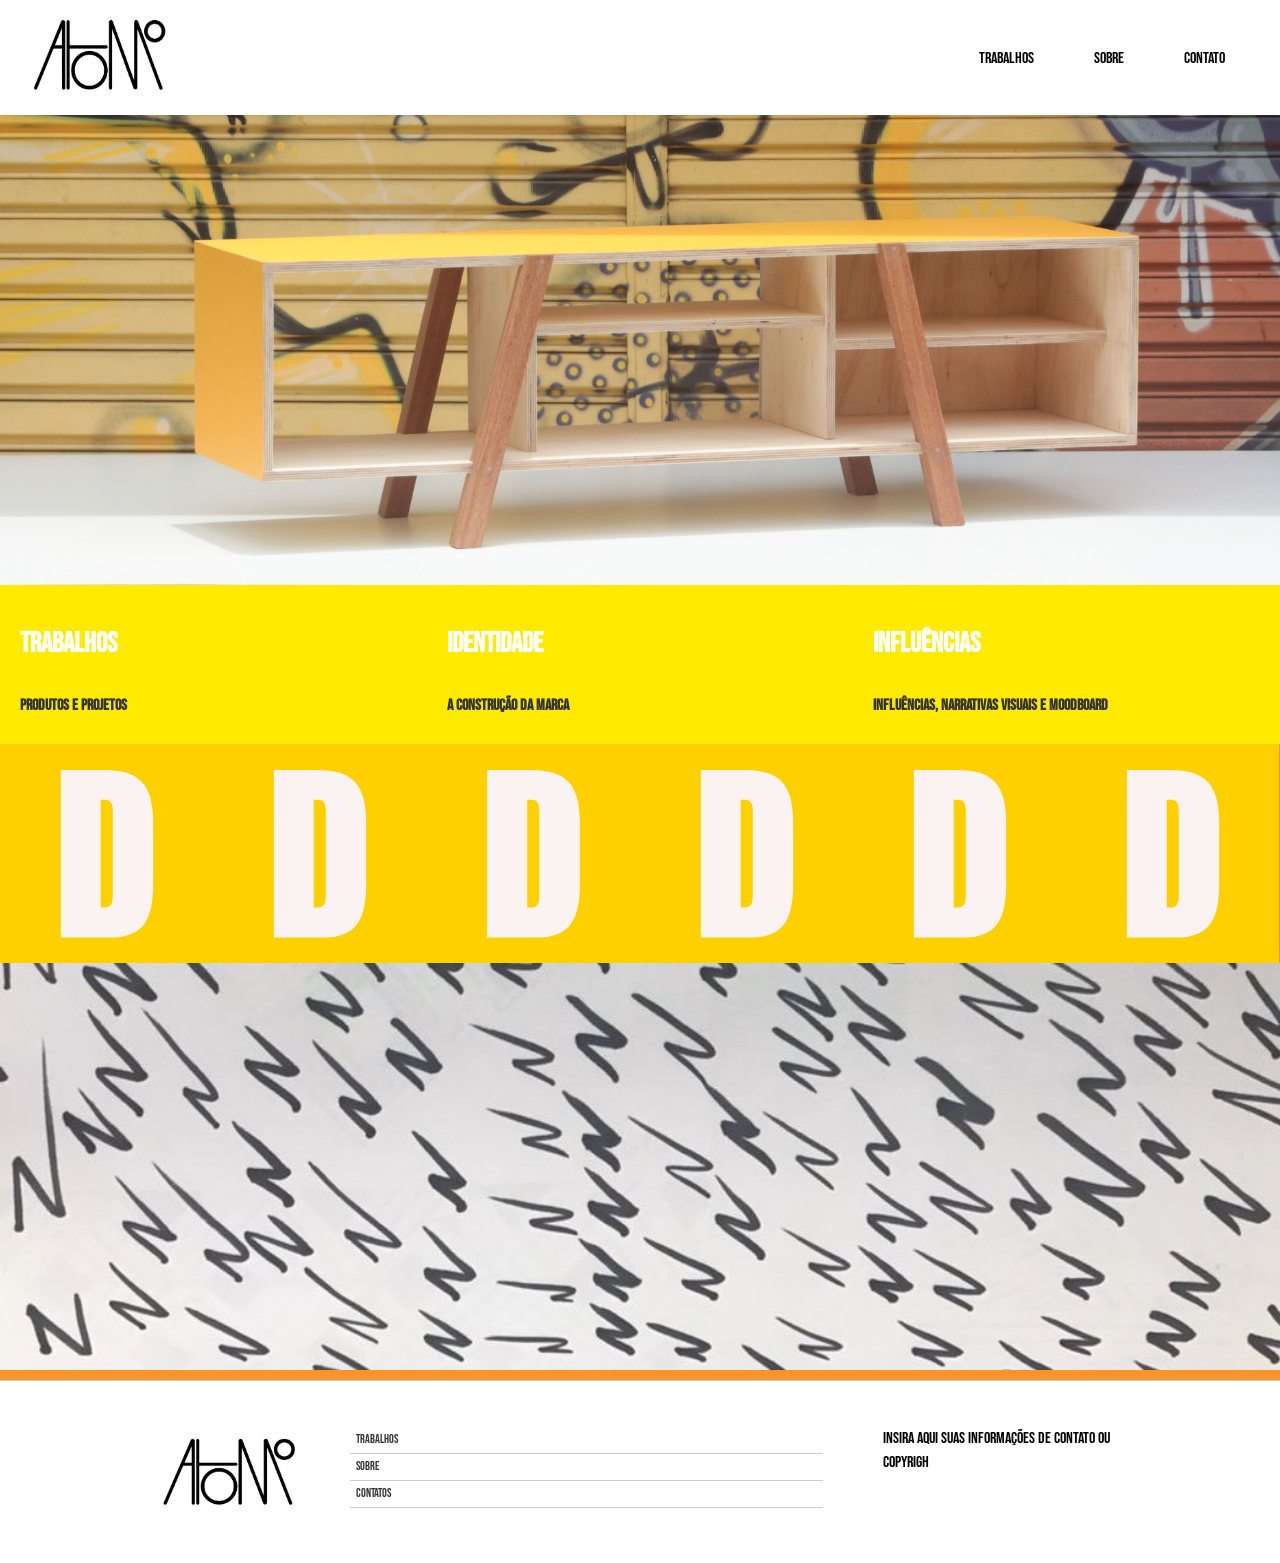
==== index.html @ c4518ce9 "primeiro commit do site" ====
<!DOCTYPE html>
<html lang="pt-br">
  <head>
    <meta charset="UTF-8" />
    <meta name="viewport" content="width=device-width, initial-scale=1.0" />
    <title>Átomo Design Studio</title>

    <!-- Reseta algumas propriedades da página para uma maior compatibilidade entre navegadores-->
    <link href="css/normalize.css" rel="stylesheet" type="text/css" />

    <!-- Define as propriedades do LAYOUT/GRID da página -->
    <link href="css/layout.css" rel="stylesheet" type="text/css" />

    <!-- Define as propriedades de TEXTO da página -->
    <link href="css/texto.css" rel="stylesheet" type="text/css" />

    <!-- Chama uma web font hospedada no Google Fonts -->
    <link rel="preconnect" href="https://fonts.googleapis.com" />
    <link rel="preconnect" href="https://fonts.gstatic.com" crossorigin />
    <link
      href="https://fonts.googleapis.com/css2?family=Bebas+Neue&display=swap"
      rel="stylesheet"
    />

    <!-- Define um ícone para o site que aparece na barra de endereços e nos bookmarks -->
    <!--<link rel="moldura" type="image/png" href="img/logomoldura.png" sizes="32x32"/>-->
    <link
      rel="apple-touch-icon"
      type="image/jpg"
      href="img/atmtitulo.jpg"
      sizes="32x32"
    />
    <link
      rel="shortcut icon"
      type="image/x-icon"
      href="img/atmtitulo.jpg"
      sizes="32x32"
    />
    <link
      rel="mask-icon"
      type=""
      href="img/atmtitulo.jpg"
      color="#111"
      sizes="32x32"
    />

    <!-- Define a descrição que será exibida nos buscadores -->
    <meta
      name="description"
      content="Portifólio de criações de André Luiz de Souza Silva"
    />

    <!-- Elenque as palavras-chave sempre pensando no que o usuário que você deseja está buscando -->
    <meta
      name="keywords"
      content="type, typography, design, Portifólio, 3d, render, 3d modeling"
    />
  </head>

  <body>
    <div id="flex-container">
      <!-- INÍCIO do Cabeçalho -->

      <!--
      <header class="header-sticky">
        <img
          src="img/LOGO NOVO V0_b.jpg"
          width="150px"
          height="90px"
          alt="Aqui entra uma descrição da imagem"
          style="margin-top: 10px; padding: 0px"
        />
        <!- INÍCIO do Menu de Navegação ->
        <nav class="menu-horizontal">
          <ul>
            <li><a href="link1.html">Perfil</a></li>
            <li><a href="link2.html">Expência</a></li>
            <li><a href="link3.html">Hard Skills</a></li>
            <li><a href="link4.html">Trabalhos</a></li>
          </ul>
        </nav>
        <!- FIM do Menu de Navegação ->

      </header>
    -->

      <!--Menu 2 teste-->

      <header class="header">
        <img
          src="img/LOGO NOVO V0_b.jpg"
          width="150px"
          height="90px"
          alt="Aqui entra uma descrição da imagem"
          style="margin-top: 10px; padding: 0px"
        />
        <input class="menu-btn" type="checkbox" id="menu-btn" />
        <label class="menu-icon" for="menu-btn"
          ><span class="navicon"></span
        ></label>
        <ul class="menu" style: >
          <li><a href="#work">Trabalhos</a></li>
          <li><a href="#about">Sobre</a></li>
          <li><a href="#contact">Contato</a></li>
        </ul>
      </header>

      <!-- FIM do Cabeçalho -->

      <!-- INÍCIO do conteúdo principal do site  -->
      <main>
        <!-- INÍCIO do destaque principal-->
        <section class="modulo-12 destaque-1">
          <!--IMAGEM DESTAQUE-->
          <a href="layout-01.html"
            ><img
              style="padding: 0px 0px"
              src="img/alta-2858_.jpg"
              alt="Aqui entra uma descrição da imagem"
              width="100%"
              height="100%"
          /></a>
        </section>
        <!--FIM do destaque principal-->

        <!-- INÍCIO do destaque secundário -->
        <section class="modulo-4 destaque-2">
          <a href="#">
            <h3>Trabalhos</h3>
            <p>
              <strong>Produtos e projetos</strong>
            </p>
          </a>
        </section>
        <section class="modulo-4 destaque-2">
          <a href="#">
            <h3>Identidade</h3>
            <p>
              <strong>A construção da marca</strong>
            </p>
          </a>
        </section>
        <section class="modulo-4 destaque-2">
          <a href="#">
            <h3>Influências</h3>
            <p>
              <strong>Influências, narrativas visuais e moodboard</strong>
            </p>
          </a>
        </section>
	
        <!--FIM do destaque secundário-->

        <!--INÍCIO do destaque terciário -->
        <section class="modulo-2 destaque-3">
          <a href="layout02.html"
            ><img
              src="img/destaque-1x1.svg"
              width="100%"
              height="100%"
              alt="Aqui entra uma descrição da imagem"
          /></a>
        </section>
        <section class="modulo-2 destaque-3">
          <a href="layout02.html"
            ><img
              src="img/destaque-1x1.svg"
              width="100%"
              height="100%"
              alt="Aqui entra uma descrição da imagem"
          /></a>
        </section>
        <section class="modulo-2 destaque-3">
          <a href="layout02.html"
            ><img
              src="img/destaque-1x1.svg"
              width="100%"
              height="100%"
              alt="Aqui entra uma descrição da imagem"
          /></a>
        </section>
        <section class="modulo-2 destaque-3">
          <a href="layout02.html"
            ><img
              src="img/destaque-1x1.svg"
              width="100%"
              height="100%"
              alt="Aqui entra uma descrição da imagem"
          /></a>
        </section>
        <section class="modulo-2 destaque-3">
          <a href="layout02.html"
            ><img
              src="img/destaque-1x1.svg"
              width="100%"
              height="100%"
              alt="Aqui entra uma descrição da imagem"
          /></a>
        </section>
        <section class="modulo-2 destaque-3">
          <a href="layout02.html"
            ><img
              src="img/destaque-1x1.svg"
              width="100%"
              height="100%"
              alt="Aqui entra uma descrição da imagem"
          /></a>
        </section>
        <!--FIM do destaque terciário-->

        <!--INÍCIO de um destaque "genérico"  -->
        <section class="modulo-12">
          <div style="padding: 0px 0px; font-size: 2.369em">
             <img
              src="img/padrão_.jpg"
              width="100%"
              height="100%"
              alt="padrão feito à mão influ memphis"
          /></a>


          </div>
        </section>
        <!--FIM do destaque "genérico"  -->
      </main>
      <!-- FIM do conteúdo principal do site  -->

      <!-- INÍCIO do rodapé  -->
      <footer>
        <section class="modulo-1"></section>
        <section class="modulo-2">
          <img
            src="img/LOGO NOVO V0.jpg"
            width="150px"
            height="150px"
            alt="Aqui entra uma descrição da imagem"
            style="float: right"
          />
        </section>

        <!-- INÍCIO do Menu de rodapé -->
        <section class="modulo-5">
          <ul>
            <li><a href="link1.html">Trabalhos</a></li>
            <li><a href="link2.html">Sobre</a></li>
            <li><a href="link3.html">Contatos</a></li>
          </ul>
        </section>
        <!-- INÍCIO do Menu de rodapé -->

        <section class="modulo-3">
          <p style="margin: 0">
            Insira aqui suas informações de contato ou copyrigh
          </p>
        </section>
        <section class="modulo-1"></section>
      </footer>
      <!-- FIM do rodapé  -->
    </div>
    <!-- FIM do flex-container  -->
  </body>
</html>
---- css/layout.css ----
@charset "UTF-8";
/* CSS Document */

/*HACK border-fix não apagar*/
html {
  box-sizing: border-box;
}
*,
*:before,
*:after {
  box-sizing: inherit;
}
/*Configurações gerais do Body documento*/
body {
  background: (#ffffff);
  margin: 0px;
  display: flex;
  justify-content: center;
  font-family: "Bebas Neue", cursive;
}

/*CONTROLE DA APARÊNCIA GERAL DO LAYOUT*/

/*CONTAINER PRINCIPAL*/
#flex-container {
  display: flex;
  flex-wrap: wrap;
  width: 100%;
  max-width: 1600px;
  min-width: 320px;
}

/*Container para uso esporádicos dentro do layout*/
.container {
  display: flex;
  flex-wrap: wrap;
  width: 100%;
}

/**/
.header-sticky {
  flex: 0 0 100%;
  position: sticky;
  top: 1;
}
/*
header {
  flex: 1 0 50%;
  background: #ffffff;
  text-align: center;
  font-family: "Bebas Neue", cursive;
}
*/
/*NOVO MENU BOTAO*/
.header {
  background-color: #fff;
  box-shadow: 1px 1px 4px 0 rgba(0, 0, 0, 0.1);
  position: fixed;
  width: 100%;
  z-index: 3;
  padding-left: 25px;
  padding-bottom: 10px;
  font-family: "Bebas Neue", cursive;
}

.header ul {
  margin: 0;
  padding: 0;
  list-style: none;
  overflow: hidden;
  background-color: #fff;
}

.header li a {
  display: block;
  padding: 0px 0px;
  text-decoration: none;
  margin-top: 30px;
}

.header li a:hover,
.header .menu-btn:hover {
  background-color: #ffffff;
  color: #000000;
  text-decoration: underline;
}

.header .logo {
  display: block;
  float: left;
  font-size: 2em;
  padding: 10px 20px;
  text-decoration: none;
  margin-left: 15px;
}

/* menu */

.header .menu {
  clear: both;
  max-height: 0;
  transition: max-height 0.2s ease-out;
  margin-right: 25px;
}

/* menu icon */

.header .menu-icon {
  cursor: pointer;
  display: inline-block;
  float: right;
  padding: 28px 20px;
  position: relative;
  user-select: none;
}

.header .menu-icon .navicon {
  background: #333;
  display: block;
  height: 2px;
  position: relative;
  transition: "background 0.2s ease-out";
  width: 18px;
}

.header .menu-icon .navicon:before,
.header .menu-icon .navicon:after {
  background: #333;
  content: "";
  display: block;
  height: 100%;
  position: absolute;
  transition: all 0.2s ease-out;
  width: 100%;
}

.header .menu-icon .navicon:before {
  top: 5px;
}

.header .menu-icon .navicon:after {
  top: -5px;
}

/* menu btn */

.header .menu-btn {
  display: none;
}

.header .menu-btn:checked ~ .menu {
  max-height: 240px;
}

.header .menu-btn:checked ~ .menu-icon .navicon {
  background: transparent;
}

.header .menu-btn:checked ~ .menu-icon .navicon:before {
  transform: rotate(-45deg);
}

.header .menu-btn:checked ~ .menu-icon .navicon:after {
  transform: rotate(45deg);
}

.header .menu-btn:checked ~ .menu-icon:not(.steps) .navicon:before,
.header .menu-btn:checked ~ .menu-icon:not(.steps) .navicon:after {
  top: 0;
}

/* 48em = 768px */

@media (min-width: 48em) {
  .header li {
    float: left;
  }
  .header li a {
    padding: 20px 30px;
  }
  .header .menu {
    clear: none;
    float: right;
    max-height: none;
  }
  .header .menu-icon {
    display: none;
  }
}
/* */

main {
  flex: 1 1 100%;
  max-width: 100%;
  display: flex;
  flex-wrap: wrap;
  background: #f7942b;
}
footer {
  background: #ffffff;
  border-top: 1px solid #cacaca;
  flex: 1 1 100%;
  display: flex;
  flex-wrap: nowrap;
}
footer section {
  margin-top: 1em;
  padding: 0 1em;
  margin-bottom: 1em;
}
/*DESTAQUES*/
.destaque-1 {
  background: #000000;
}
.destaque-2 {
  background: #ffea00;
  padding: 10px 20px;
}
.destaque-2 p {
  color: #333333;
}
.destaque-3 {
  background: #ffd000;
  padding: 10px;
}
.destaque-4 {
  background: #878f87;
  padding: 10px;
}
/* NAVEGAÇÃO*/

/*menu de navegação principal */
.menu-horizontal {
  flex: 1 0 100%;
  background: white;
  padding: 0px;
}
.menu-horizontal ul {
  list-style-type: none;
  padding: 0;
  margin: 0;
  display: flex;
  flex-wrap: wrap;
  justify-content: center;
}
.menu-horizontal ul li {
  border-right: 0px solid white;
  flex: 20 0 auto;
  text-decoration: none;
}
.menu-horizontal ul li:last-child {
  border-right: none;
}
.menu-horizontal ul li a {
  display: block;
  color: black;
  padding: 6px;
}

/*
.menu-horizontal ul li a:hover {
  background: white;
  color: purple;
}
*/

/*menu de navegação secundário */
.menu-vertical ul {
  list-style-type: none;
  padding: 10px 50px 10px 0px;
  margin: 0;
  display: flex;
  flex-wrap: wrap;
}
.menu-vertical ul li {
  flex: 0 0 100%;
  border-bottom: 1px solid #cccccc;
  text-align: right;
  line-height: 2em;
}
.menu-vertical ul li:last-child {
  border-bottom: none;
}
.menu-vertical ul li a:hover {
  color: #f26627;
}

/*menu de navegação do rodapé */
footer section ul {
  list-style-type: none;
  padding: 0;
  margin: 0;
  display: block;
}
footer section ul li {
  border-bottom: 1px solid #cccccc;
  font-size: 0.75em;
}
footer section ul li:last-child {
  /*border-bottom: none;*/
}
footer section ul li a {
  display: block;
  color: #333333;
  padding: 6px;
  text-decoration: none;
}
/* Change the link color to #111 (black) on hover */
footer section ul li a:hover {
  color: #f26627;
}

/* ESPAÇADORES */
/* Para um controle mais amplo do sistema de colunas o padding pode ficar separado */
.padding-10 {
  padding: 10px;
}

.padding-20 {
  padding: 20px;
}
/*INÍCIO SISTEMA DE COLUNAS*/
/*À partir de um grid de 12 colunas, montei as seguintes classes. Elas foram organizadas em ordem crescente de largura. Sendo a primeira 1/12 da largura total e a última 12/12 da largura total*/
.modulo-1 {
  flex: 1 1 8.33%;
  max-width: 8.33%;
}
.modulo-2 {
  flex: 1 1 16.66%;
  max-width: 16.66%;
}
.modulo-3 {
  flex: 1 1 25%;
  max-width: 25%;
  padding: 30px;
}
.modulo-4 {
  flex: 1 1 33.33%;
  max-width: 33.33%;
}
.modulo-5 {
  flex: 1 1 41.66%;
  max-width: 41.66%;
  position: relative;
  padding: 30px;
}
.modulo-6 {
  flex: 1 1 50%;
  max-width: 50%;
}
.modulo-7 {
  flex: 1 1 58.33%;
  max-width: 58.33%;
}
.modulo-8 {
  flex: 1 1 66.66%;
  max-width: 66.66%;
}
.modulo-9 {
  flex: 1 1 75%;
  max-width: 75%;
}
.modulo-10 {
  flex: 1 1 83.33%;
  max-width: 83.33%;
}
.modulo-11 {
  flex: 1 1 91.66%;
  max-width: 91.66%;
}
.modulo-12 {
  flex: 0 0 100%;
  max-width: 100%;
}
---- css/texto.css ----
@charset "UTF-8";

/* CSS Document */
/* TÍTULOS */
/* IMPORTANTE: Não Alterar esta propriedade, pois ela esconde o título H1 do usuário mas o mesmo ainda pode ser lido pelos buscadores melhorando o ranking do site*/
h1 {
  display: none;
  margin: 0;
  font-size: 0;
}

/* Os demais títulos podem ser alterados livremente*/
/* Para uma melhor compatibilidade entre navegadores e dispositivos use valores em EME */
h2 {
  color: #ffffff;
  padding-left: 0.5em;
  font-size: 2.369em;
  line-height: 1.5;
}

h3 {
  font-size: 1.777em;
  line-height: 1.5;
  color: white;
}

h4 {
  font-size: 1.333em;
  line-height: 1.5;
}

/*PARÁGRAFO*/
p {
  font-size: 1em;
  line-height: 1.5;
  font-weight: 200;
}

strong {
  font-weight: 700;
}

.paragrafo1 {
  overflow: hidden;
  text-align: justify;
  max-width: 85ch;
}

.legenda {
  font-size: 0.75em;
  line-height: 1.5;
}

.specimen-characters-module-content {
  display: flex;
  flex-wrap: wrap;
}

.specimen-characters-char {
  font-size: 1.5em;
  font-weight: inherit;
  width: 64px;
  height: 61px;
  display: -webkit-inline-box;
  display: -webkit-inline-flex;
  display: inline-flex;
  -webkit-align-items: center;
  align-items: center;
  -webkit-justify-content: center;
  justify-content: center;
  border: 1px solid #dadce0;
  margin-left: -1px;
  margin-top: -1px
}

.specimen-character-module {
  border-bottom: 1px solid #dadce0;
  position: relative;
  -webkit-box-sizing: content-box;
  box-sizing: content-box;
  padding-bottom: 64px
}

/*LINKS*/
a {
  color: #000000;
  text-decoration: none;
}

/* A instância hover determina a aparência do link quando o mouse está sobre ele */
a:hover {
  color: #FF0000;
}

/* Linha Horizontal */
hr {
  border: 1px solid;
  margin: -1px 0;
}
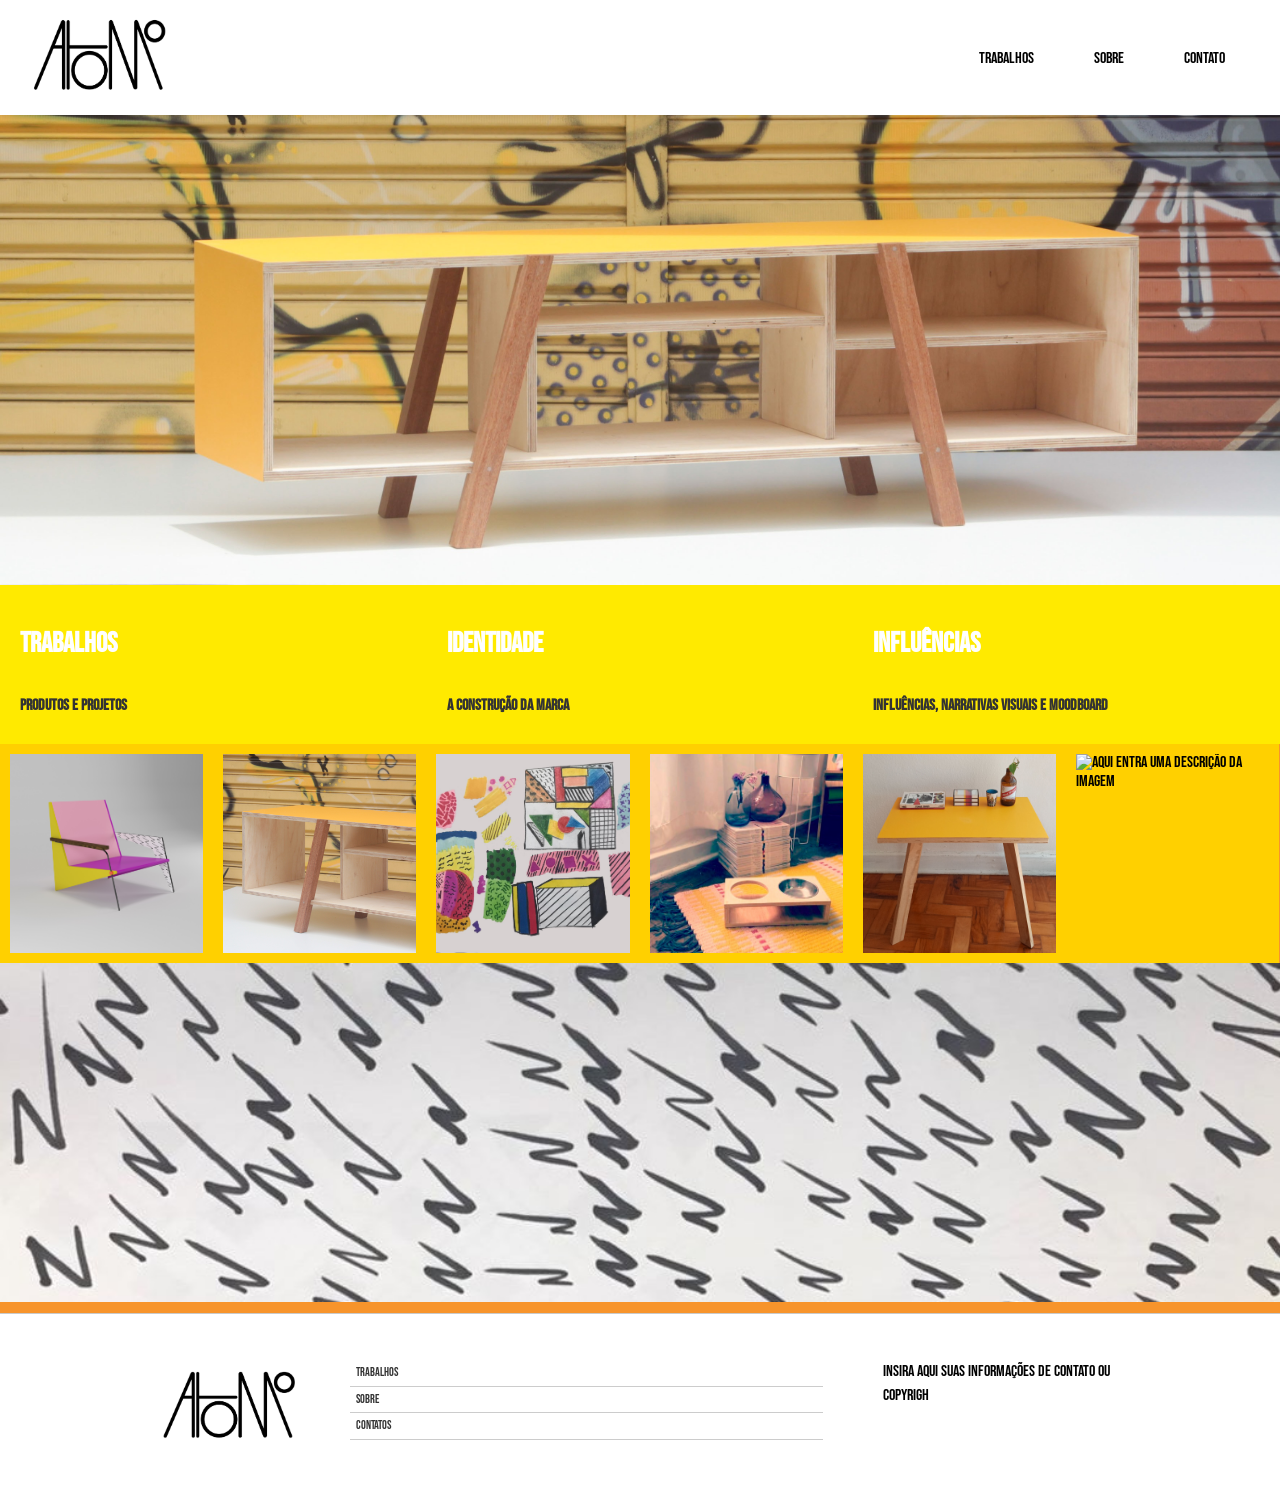
==== commit 186aa93e: "novos imagens e codigo" ====
--- a/index.html
+++ b/index.html
@@ -99,9 +99,9 @@
           ><span class="navicon"></span
         ></label>
         <ul class="menu" style: >
-          <li><a href="#work">Trabalhos</a></li>
-          <li><a href="#about">Sobre</a></li>
-          <li><a href="#contact">Contato</a></li>
+          <li><a href="trabalhos.html">Trabalhos</a></li>
+          <li><a href="sobre.html">Sobre</a></li>
+          <li><a href="contato.html">Contato</a></li>
         </ul>
       </header>
 
@@ -125,7 +125,7 @@
 
         <!-- INÍCIO do destaque secundário -->
         <section class="modulo-4 destaque-2">
-          <a href="#">
+          <a href="trabalhos.html">
             <h3>Trabalhos</h3>
             <p>
               <strong>Produtos e projetos</strong>
@@ -133,7 +133,7 @@
           </a>
         </section>
         <section class="modulo-4 destaque-2">
-          <a href="#">
+          <a href="identidade.html">
             <h3>Identidade</h3>
             <p>
               <strong>A construção da marca</strong>
@@ -141,7 +141,7 @@
           </a>
         </section>
         <section class="modulo-4 destaque-2">
-          <a href="#">
+          <a href="influencias.html">
             <h3>Influências</h3>
             <p>
               <strong>Influências, narrativas visuais e moodboard</strong>
@@ -155,52 +155,52 @@
         <section class="modulo-2 destaque-3">
           <a href="layout02.html"
             ><img
-              src="img/destaque-1x1.svg"
-              width="100%"
-              height="100%"
-              alt="Aqui entra uma descrição da imagem"
-          /></a>
-        </section>
-        <section class="modulo-2 destaque-3">
-          <a href="layout02.html"
-            ><img
-              src="img/destaque-1x1.svg"
-              width="100%"
-              height="100%"
-              alt="Aqui entra uma descrição da imagem"
-          /></a>
-        </section>
-        <section class="modulo-2 destaque-3">
-          <a href="layout02.html"
-            ><img
-              src="img/destaque-1x1.svg"
-              width="100%"
-              height="100%"
-              alt="Aqui entra uma descrição da imagem"
-          /></a>
-        </section>
-        <section class="modulo-2 destaque-3">
-          <a href="layout02.html"
-            ><img
-              src="img/destaque-1x1.svg"
-              width="100%"
-              height="100%"
-              alt="Aqui entra uma descrição da imagem"
-          /></a>
-        </section>
-        <section class="modulo-2 destaque-3">
-          <a href="layout02.html"
-            ><img
-              src="img/destaque-1x1.svg"
-              width="100%"
-              height="100%"
-              alt="Aqui entra uma descrição da imagem"
-          /></a>
-        </section>
-        <section class="modulo-2 destaque-3">
-          <a href="layout02.html"
-            ><img
-              src="img/destaque-1x1.svg"
+              src="img/poltrona_memphis_cam_A.jpg"
+              width="100%"
+              height="100%"
+              alt="Aqui entra uma descrição da imagem"
+          /></a>
+        </section>
+        <section class="modulo-2 destaque-3">
+          <a href="layout02.html"
+            ><img
+              src="img/canto_E_rack.jpg"
+              width="100%"
+              height="100%"
+              alt="Aqui entra uma descrição da imagem"
+          /></a>
+        </section>
+        <section class="modulo-2 destaque-3">
+          <a href="layout02.html"
+            ><img
+              src="img/cores_padroes_.jpg"
+              width="100%"
+              height="100%"
+              alt="Aqui entra uma descrição da imagem"
+          /></a>
+        </section>
+        <section class="modulo-2 destaque-3">
+          <a href="layout02.html"
+            ><img
+              src="img/comedouro.jpg"
+              width="100%"
+              height="100%"
+              alt="Aqui entra uma descrição da imagem"
+          /></a>
+        </section>
+        <section class="modulo-2 destaque-3">
+          <a href="layout02.html"
+            ><img
+              src="img/Mesinha_de_ apoio_centro.jpg"
+              width="100%"
+              height="100%"
+              alt="Aqui entra uma descrição da imagem"
+          /></a>
+        </section>
+        <section class="modulo-2 destaque-3">
+          <a href="layout02.html"
+            ><img
+              src="img/bar_montreal_2.jpg"
               width="100%"
               height="100%"
               alt="Aqui entra uma descrição da imagem"
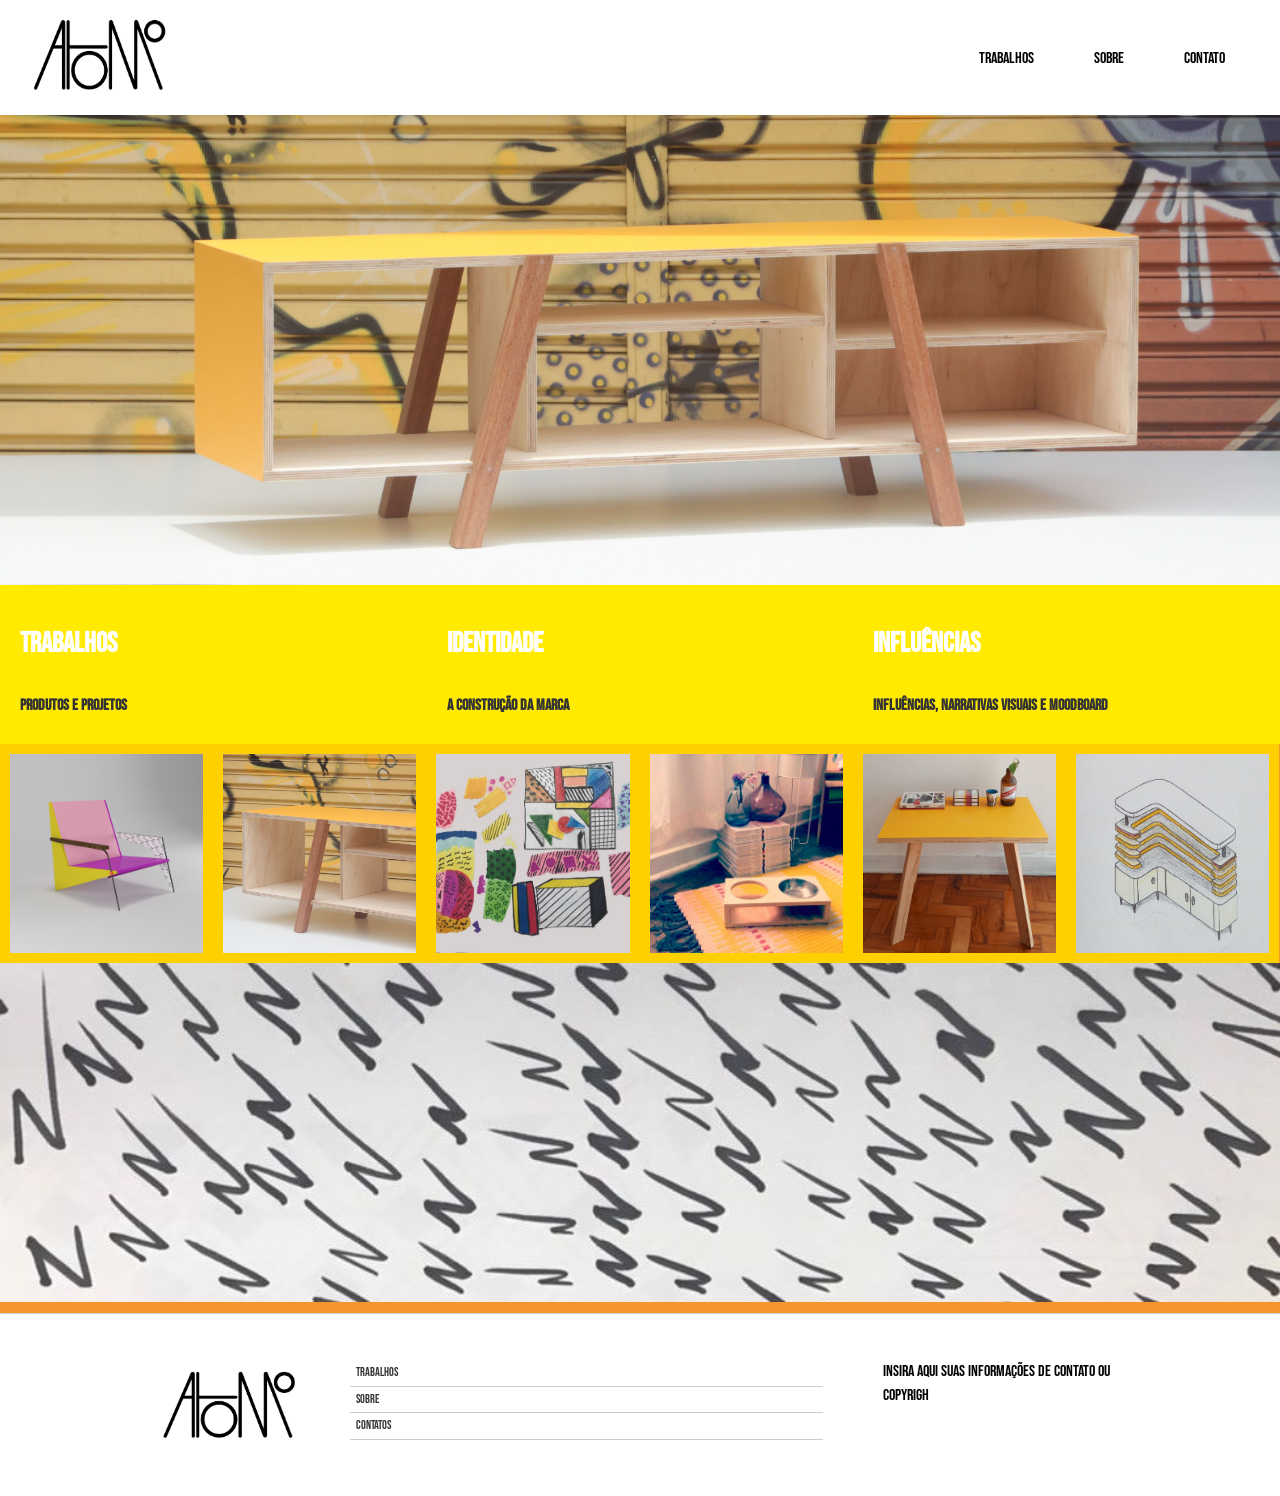
==== commit 6db28695: "Update index.html updat imag bar montreal" ====
--- a/index.html
+++ b/index.html
@@ -200,7 +200,7 @@
         <section class="modulo-2 destaque-3">
           <a href="layout02.html"
             ><img
-              src="img/bar_montreal_2.jpg"
+              src="img/Bar_montreal_2.jpg"
               width="100%"
               height="100%"
               alt="Aqui entra uma descrição da imagem"
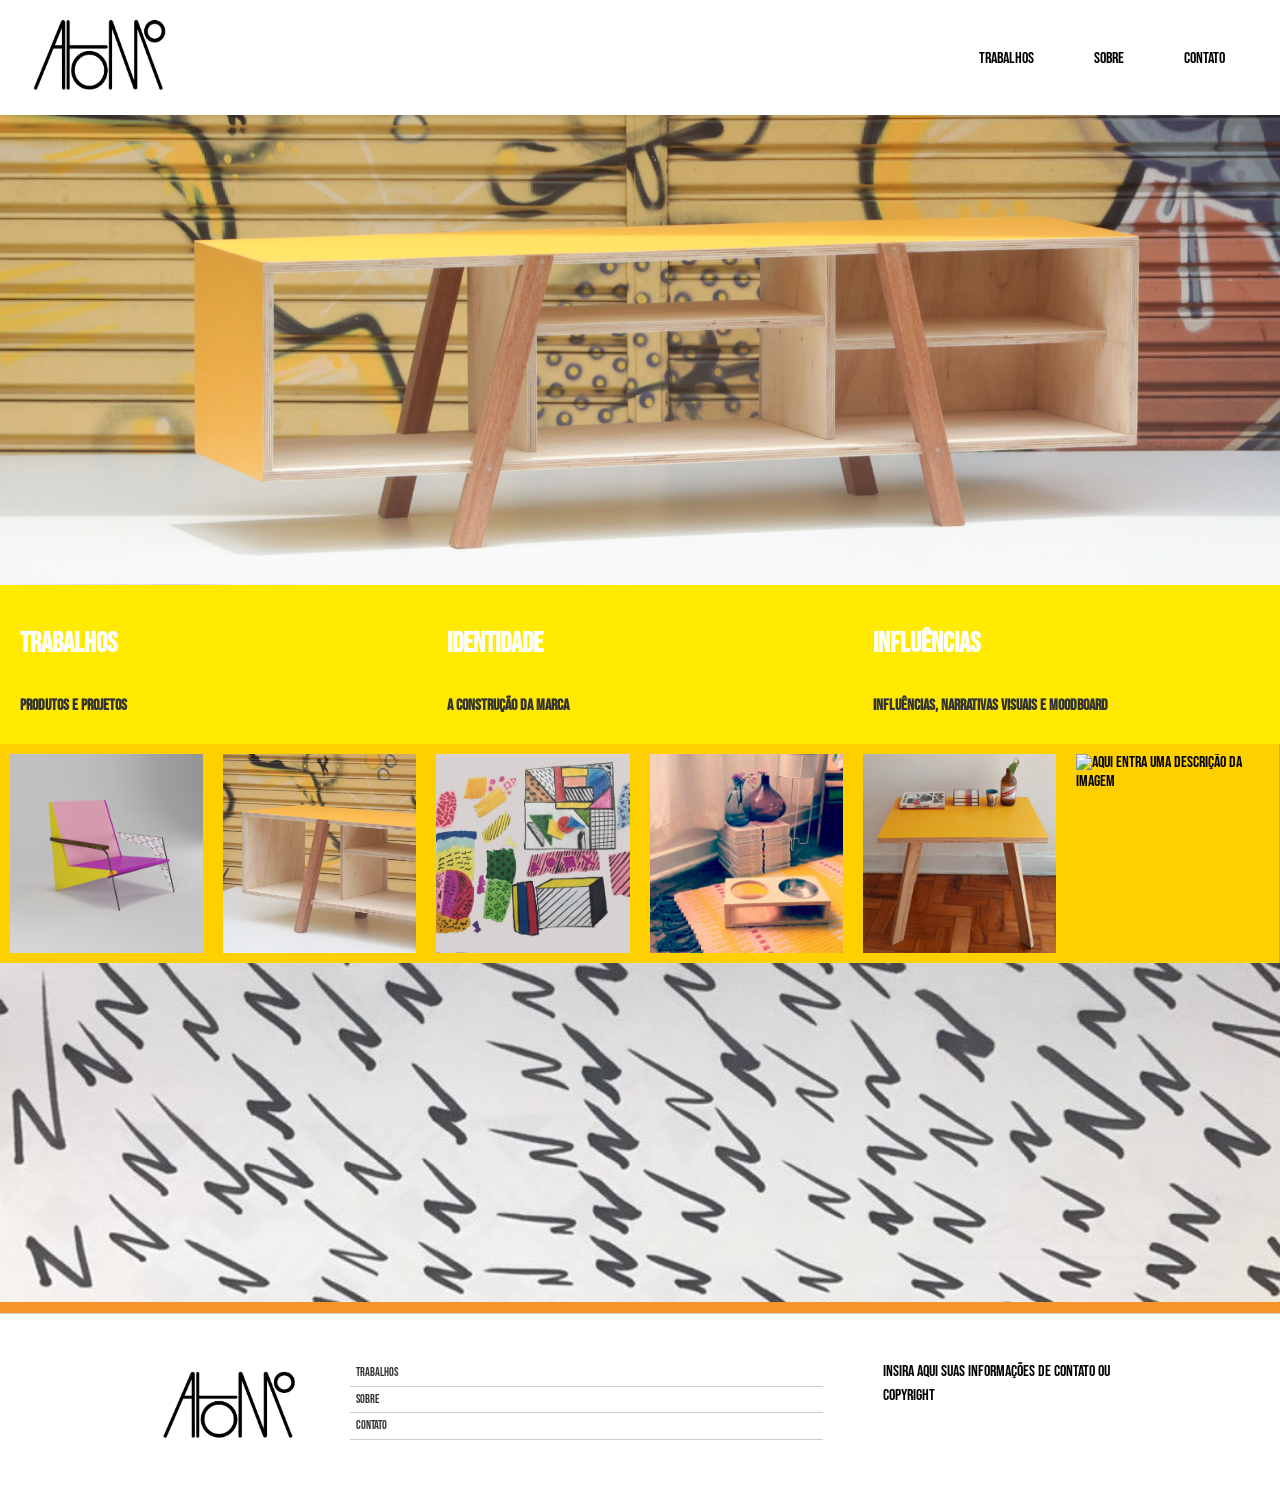
==== commit 444c06ff: "atualização do css, index, identidade, trabalhos" ====
--- a/index.html
+++ b/index.html
@@ -84,7 +84,7 @@
       </header>
     -->
 
-      <!--Menu 2 teste-->
+      <!--Inicio cabeçalho e menu-->
 
       <header class="header">
         <img
@@ -200,7 +200,7 @@
         <section class="modulo-2 destaque-3">
           <a href="layout02.html"
             ><img
-              src="img/Bar_montreal_2.jpg"
+              src="img/bar_montreal_2.jpg"
               width="100%"
               height="100%"
               alt="Aqui entra uma descrição da imagem"
@@ -241,16 +241,16 @@
         <!-- INÍCIO do Menu de rodapé -->
         <section class="modulo-5">
           <ul>
-            <li><a href="link1.html">Trabalhos</a></li>
-            <li><a href="link2.html">Sobre</a></li>
-            <li><a href="link3.html">Contatos</a></li>
+            <li><a href="trabalhos.html">Trabalhos</a></li>
+            <li><a href="sobre.html">Sobre</a></li>
+            <li><a href="contato.html">Contato</a></li>
           </ul>
         </section>
         <!-- INÍCIO do Menu de rodapé -->
 
         <section class="modulo-3">
           <p style="margin: 0">
-            Insira aqui suas informações de contato ou copyrigh
+            Insira aqui suas informações de contato ou copyright
           </p>
         </section>
         <section class="modulo-1"></section>
--- a/css/texto.css
+++ b/css/texto.css
@@ -27,6 +27,7 @@
 h4 {
   font-size: 1.333em;
   line-height: 1.5;
+  color: white;
 }
 
 /*PARÁGRAFO*/
@@ -97,3 +98,4 @@
   border: 1px solid;
   margin: -1px 0;
 }
+
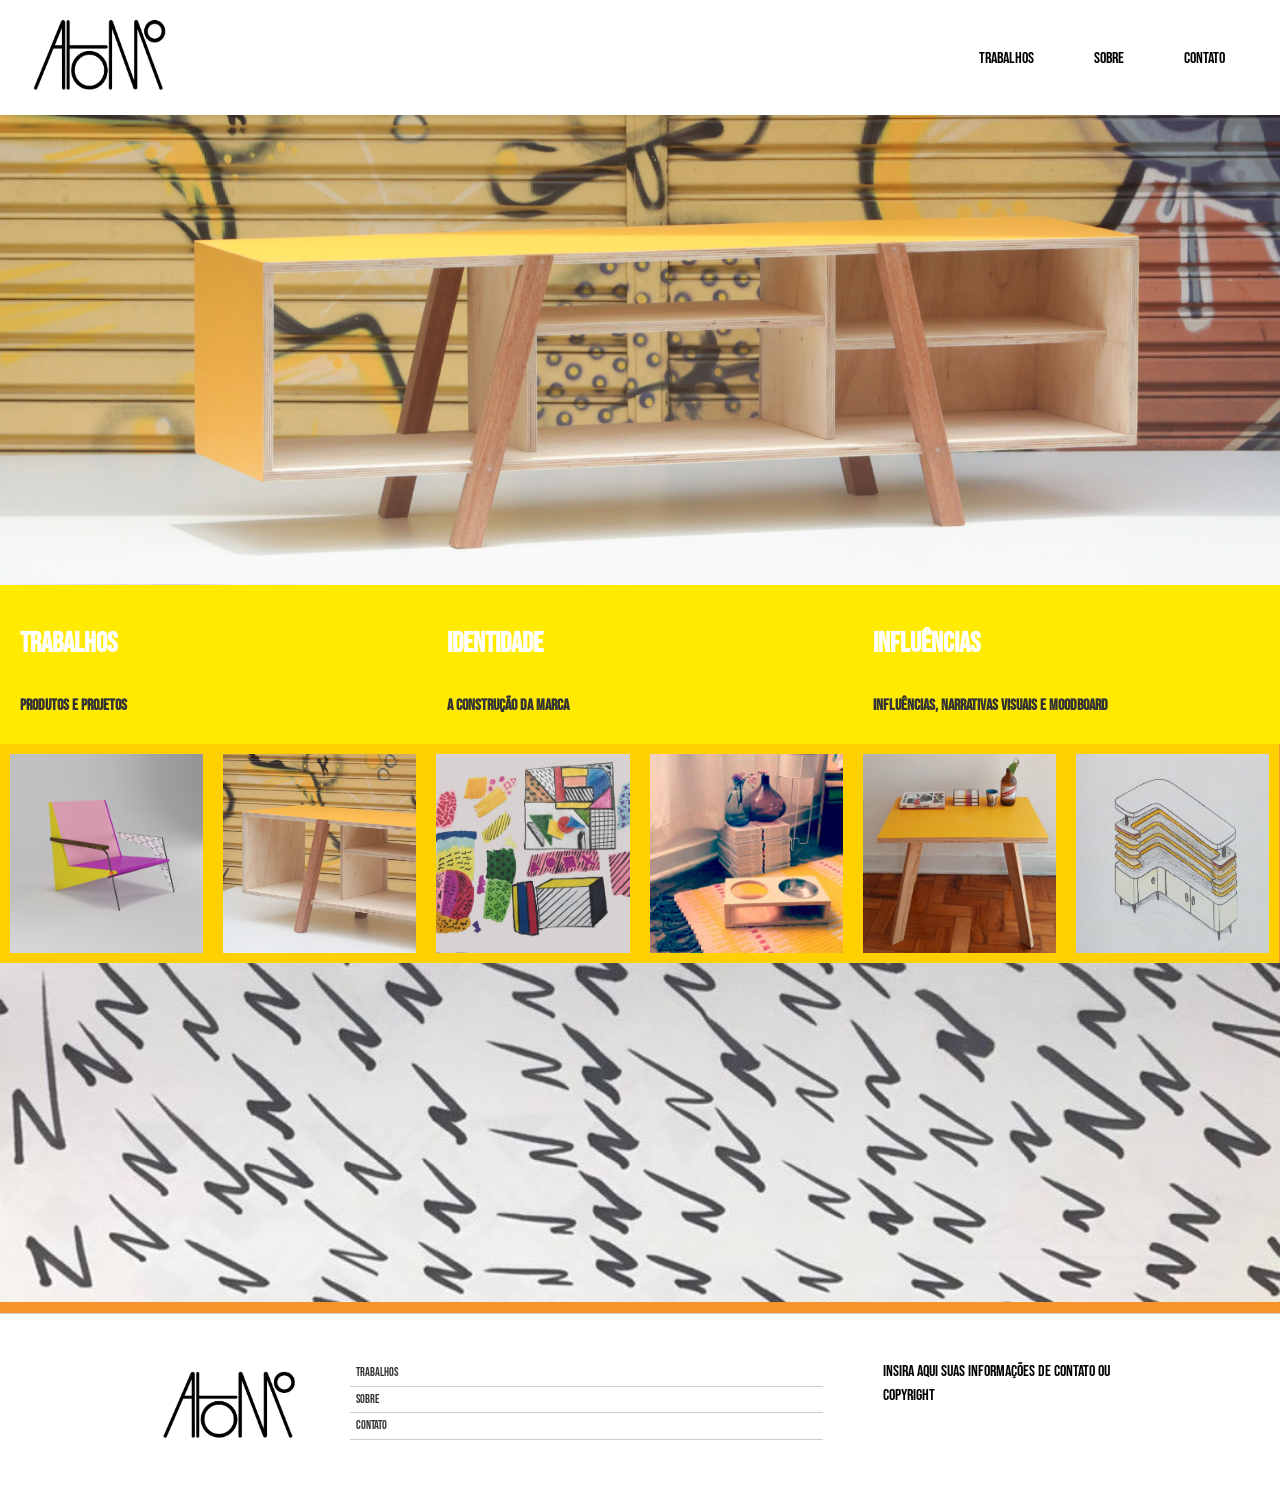
==== commit bfd6546e: "mergin tudo" ====
--- a/index.html
+++ b/index.html
@@ -200,7 +200,7 @@
         <section class="modulo-2 destaque-3">
           <a href="layout02.html"
             ><img
-              src="img/bar_montreal_2.jpg"
+              src="img/Bar_montreal_2.jpg"
               width="100%"
               height="100%"
               alt="Aqui entra uma descrição da imagem"
